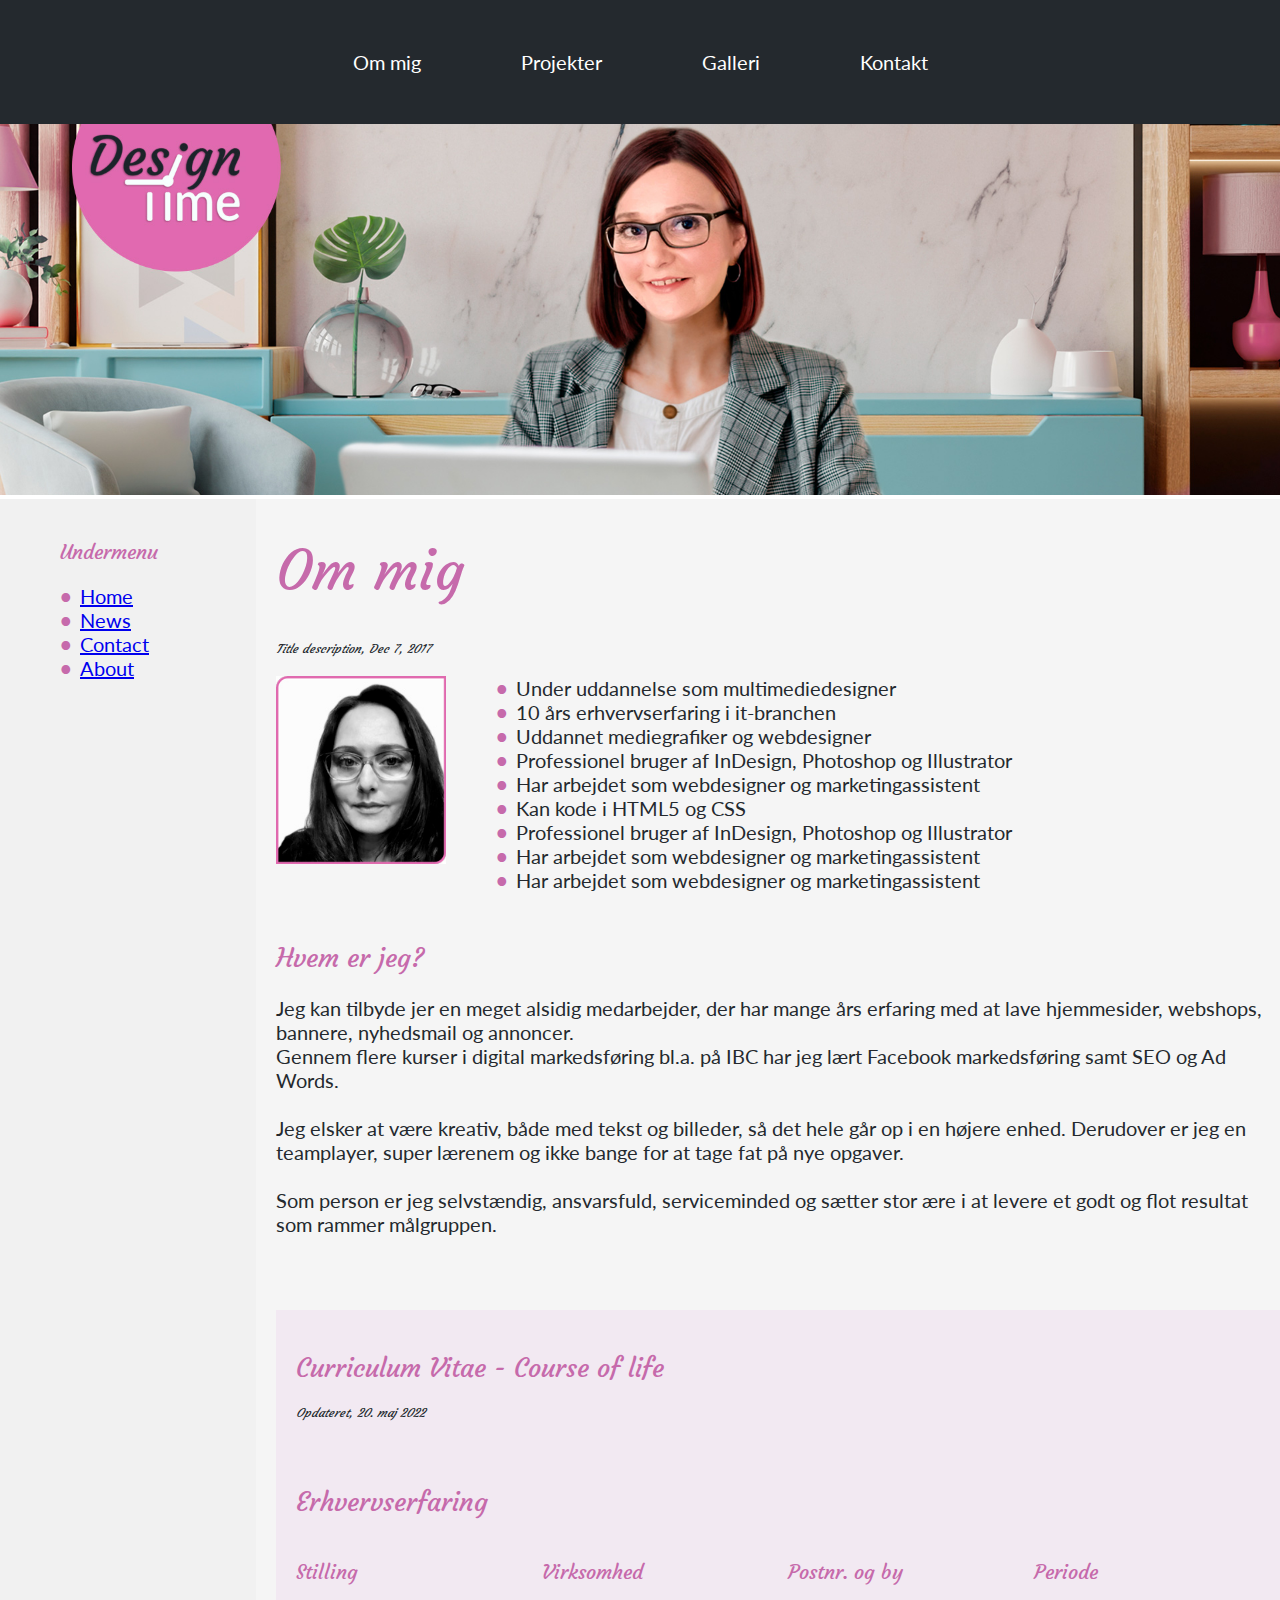
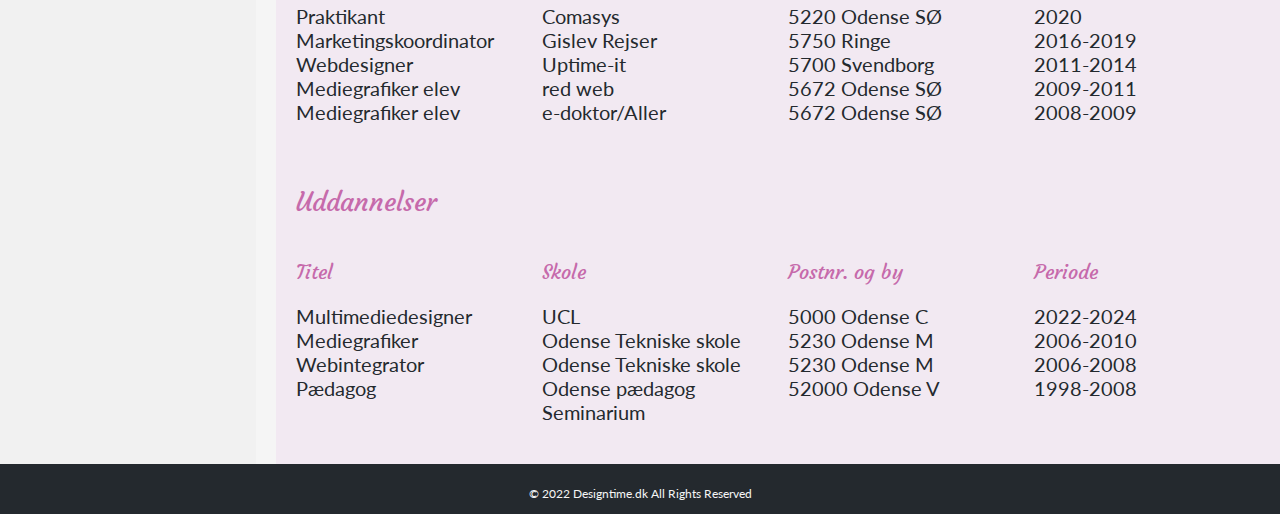
==== index.html @ 6e7c0d72 "Download filer fra designtime.dk" ====
<!DOCTYPE html>
<html lang="da" >
<head>
<title>Designtime</title>
<Meta description="Suz Maj Flindt Aagaards hjemmeside">
<meta charset="UTF-8">
<meta name="viewport" content="width=device-width, initial-scale=1">
<link rel="stylesheet" type="text/css" href="style.css">
<link rel="stylesheet" type="text/css" href="https://fonts.googleapis.com/css?family=Sofia">
<link rel="stylesheet" type="text/css" href="https://fonts.googleapis.com/css?family=Courgette">
<link rel="stylesheet" type="text/css" href="https://fonts.googleapis.com/css?family=Lato">
</head>
<body>
  <!-- Navigation Bar -->
  <div class="navbar">
    <a href="#">Om mig</a>
    <a href="#">Projekter</a>
    <a href="#">Galleri</a>
    <a href="#">Kontakt</a>
  </div>

<!-- Header -->
<div class="header">
  <a href="#"><img src="img/suz_topbanner_1920x556px.jpg" alt="topbanner"></a>
</div>

<!-- The flexible grid (content) -->
<div class="row">
  <div class="side">
        <div>
        <p>
        <ul>
          <h3>Undermenu</h3>
          <li><a class="active" href="#home">Home</a></li>
          <li><a href="#news">News</a></li>
          <li><a href="#contact">Contact</a></li>
          <li><a href="#about">About</a></li>
        </ul>
      </p>
        </div>
  </div>
  <div class="main">
    <h1>Om mig</h1>
    <h5>Title description, Dec 7, 2017</h5>
    <div class="img_profil"><img src="img/suz_profil.jpg" alt="Suz Profilbillede"></div>
    <div class="list_profil">
          <ul>
               <li>Under uddannelse som multimediedesigner</li>
               <li>10 års erhvervserfaring i it-branchen</li>
               <li>Uddannet mediegrafiker og webdesigner</li>
              <li>Professionel bruger af InDesign, Photoshop og Illustrator</li>
              <li>Har arbejdet som webdesigner og marketingassistent</li>
              <li>Kan kode i HTML5 og CSS</li>
              <li>Professionel bruger af InDesign, Photoshop og Illustrator</li>
              <li>Har arbejdet som webdesigner og marketingassistent</li>
              <li>Har arbejdet som webdesigner og marketingassistent</li>
           </ul>
      </div>
          <div class="intro_tekst_cv"><p><h2>Hvem er jeg?</h2>
          Jeg kan tilbyde jer en meget alsidig medarbejder, der har mange års erfaring med at lave hjemmesider,
          webshops, bannere, nyhedsmail og annoncer.<br>
          Gennem flere kurser i digital markedsføring bl.a. på IBC har jeg lært Facebook markedsføring samt SEO og Ad Words.
        <br><br>

          Jeg elsker at være kreativ, både med tekst og billeder, så det hele går op i en højere enhed.
          Derudover er jeg en teamplayer, super lærenem og ikke bange for at tage fat på nye opgaver.<br><br>

          Som person er jeg selvstændig, ansvarsfuld, serviceminded og sætter stor ære i at levere et godt og flot resultat som rammer målgruppen.
        </p></div>

    <br>
      <div class="bg_pink">
        <h2>Curriculum Vitae - Course of life</h2>
        <h5>Opdateret, 20. maj 2022</h5><br>
    <h2>Erhvervserfaring</h2>
          <div class="row">
              <div class="column" style="background-color:#;">
                <h3>Stilling</h3>
                <p>Praktikant</p>
                <p>Marketingskoordinator</p>
                <p>Webdesigner</p>
                <p>Mediegrafiker elev</p>
                <p>Mediegrafiker elev</p>
              </div>
              <div class="column" style="background-color:#;">
                <h3>Virksomhed</h3>
                <p>Comasys</p>
                <p>Gislev Rejser</p>
                <p>Uptime-it</p>
                <p>red web</p>
                <p>e-doktor/Aller</p>
              </div>
              <div class="column" style="background-color:#;">
            <h3>Postnr. og by</h3>
            <p>5220 Odense SØ</p>
            <p>5750 Ringe</p>
            <p>5700 Svendborg</p>
            <p>5672 Odense SØ</p>
            <p>5672 Odense SØ</p>
            </div>
            <div class="column" style="background-color:#;">
              <h3>Periode</h3>
              <p>2020</p>
              <p>2016-2019</p>
              <p>2011-2014</p>
              <p>2009-2011</p>
              <p>2008-2009</p>
            </div>
          </div>

          <h2>Uddannelser</h2>
                <div class="row">
                    <div class="column" style="background-color:#;">
                      <h3>Titel</h3>
                      <p>Multimediedesigner</p>
                      <p>Mediegrafiker</p>
                      <p>Webintegrator</p>
                      <p>Pædagog</p>
                    </div>
                    <div class="column" style="background-color:#;">
                      <h3>Skole</h3>
                      <p>UCL</p>
                      <p>Odense Tekniske skole</p>
                      <p>Odense Tekniske skole</p>
                      <p>Odense pædagog Seminarium</p>
                    </div>
                    <div class="column" style="background-color:#;">
                  <h3>Postnr. og by</h3>
                  <p>5000 Odense C</p>
                  <p>5230 Odense M</p>
                  <p>5230 Odense M</p>
                  <p>52000 Odense V</p>
                  </div>
                  <div class="column" style="background-color:#;">
                    <h3>Periode</h3>
                    <p>2022-2024</p>
                    <p>2006-2010</p>
                    <p>2006-2008</p>
                    <p>1998-2008</p>
                  </div>
                </div>
      </div>
  </div>
</div>
<!-- Footer -->
<div class="footer">
  <p>© 2022 Designtime.dk  All Rights Reserved</p>
</div>
</body>
</html>
---- style.css ----
* {
  box-sizing: border-box;
}

/* Style the body */
body {
  font: 20px Lato;
  font-family: lato;
  margin: 0;
  color:#24292e;
}
H1
{
color: #C66AAB;
font: 55px Courgette;
}
H2
{
  color: #C66AAB;
  font: 26px Courgette;

}
H3
{
  color: #C66AAB;
  font: 20px Courgette;

}
H4
{

}
H5
{
  color: #24292e;
  font: 12px Courgette;
  font-style: italic;
}

/*skalerer billedet i rigtige propertioner*/
img {
  width: 100%;
  height: auto;
}
.img_profil {
  /*background-color: #aaa;*/
  width: 220px;
  height: 243px;
  padding-right:50px;
  float: left;
}

/* Style the top navigation bar */
.navbar {
  display: flex;
  justify-content: center;
  background-color: #24292e;

}

/* Style the navigation bar links */
.navbar a {
  color: white;
  padding: 50px 50px;
  text-decoration: none;
  text-align: center;
}

/* Change color on hover */
.navbar a:hover {
  /*background-color: #C66AAB;*/
  background-color: #707070;
}


ul {
  list-style: none; /* Remove default bullets */
}

ul li::before {
  content: "\2022";  /* Add content: \2022 is the CSS Code/unicode for a bullet */
  color: #C66AAB; /* Change the color */
  font-weight: bold; /* If you want it to be bold */
  display: inline-block; /* Needed to add space between the bullet and the text */
  width: 1em; /* Also needed for space (tweak if needed) */
  /*margin-left: -1em; /* Also needed for space (tweak if needed) */
}

.ul li{
float: none;
}

/*.side ul {
  list-style-type: none;
  margin: 0;
  padding: 0;
  width: 25%;
  background-color: #;
  height: 100%; /* Full height */
  /*position: fixed; /* Make it stick, even on scroll */
  /*overflow: auto; /* Enable scrolling if the sidenav has too much content */
}
.list_profil{
font-size: 20px;
padding-bottom: 200px;
}

.intro_tekst_cv p{
margin-top: 50px;
}
/* Header/logo Title */
.header {
  width: 100%;
  height: auto;
}

/* Column container */
.row {
  display: flex;
  flex-wrap: wrap;
  margin:0px;
  padding:0px;
}

/* Create two unequal columns that sits next to each other */
/* Sidebar/left column */
.side {
  flex: 20%;
  background-color: #f1f1f1;
  padding: 20px;
}

/* Main column */
.main {
  flex: 80%;
  background-color: #F5F5F5;
  padding-left:20px;
  padding-bottom:0px;
}
.bg_pink{
  flex: 70%;
  background-color: #F2E9F2;
  padding-left:20px;
  padding-top:20px;
}
/* Create three equal columns that floats next to each other */
.column {
  float: left;
  width: 25%;
  padding-bottom: 40px;


}
.column p {
  margin:0px;
  padding:0px;

}
/* Clear floats after the columns */
.row:after {
  content: "";
  display: table;
  clear: both;
}

/* Footer */
.footer {
  height:50px;
  padding-top:10px;
  text-align: center;
  background: #24292e;
  color: #F5F5F5;
  font-size: 12px;
  font: Lato;

}

/* Responsive layout - when the screen is less than 700px wide, make the two columns stack on top of each other instead of next to each other */
@media screen and (max-width: 700px) {
  .row, .navbar {
    flex-direction: column;
  }
}
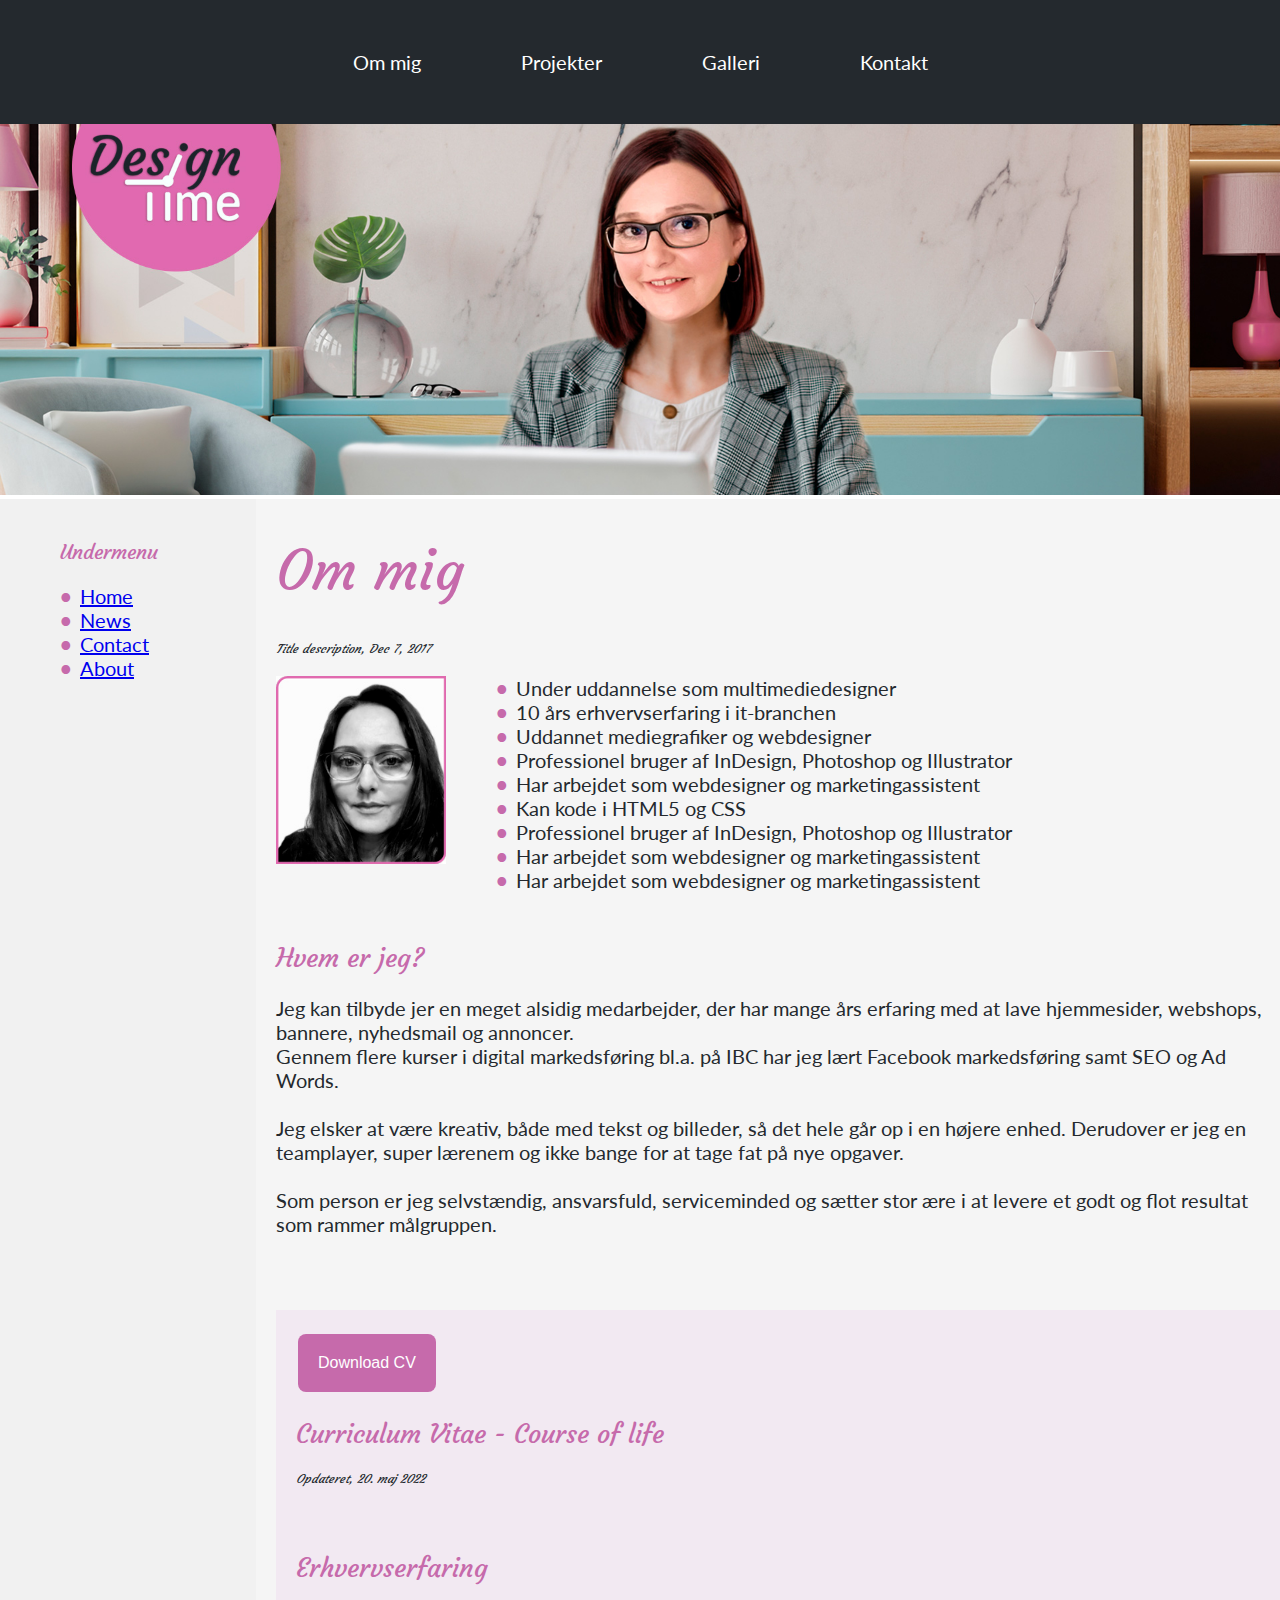
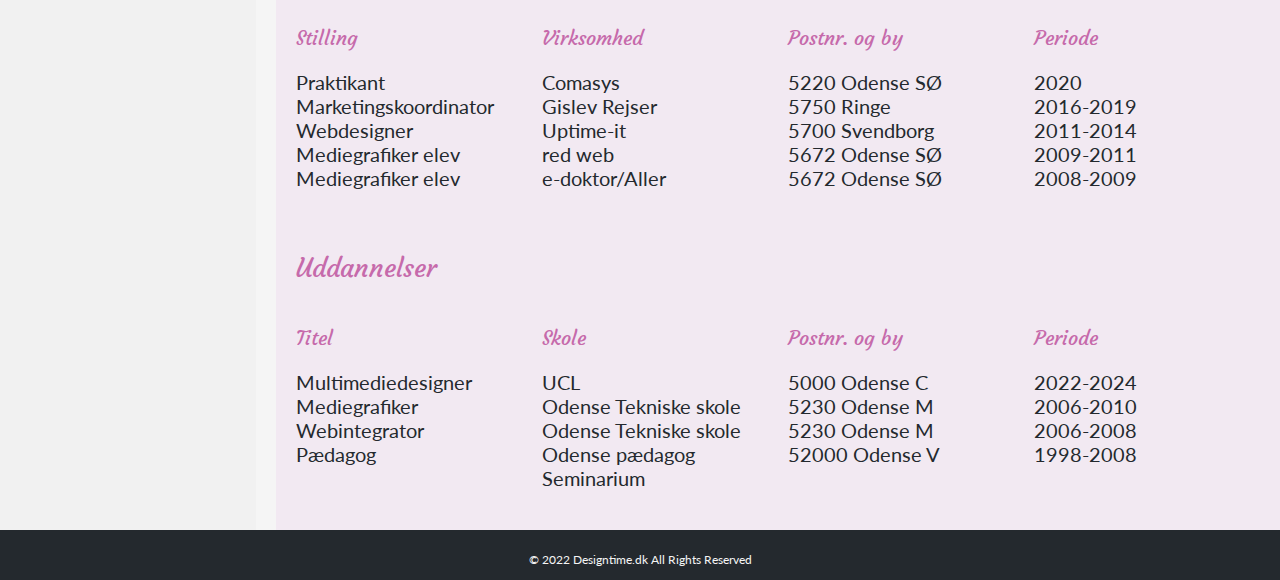
==== commit 7850e434: "Pink knap og pink css" ====
--- a/index.html
+++ b/index.html
@@ -69,11 +69,13 @@
         </p></div>
 
     <br>
-      <div class="bg_pink">
-        <h2>Curriculum Vitae - Course of life</h2>
+<div class="bg_pink">
+        <div class="online_cv"><button class="pink_button">Download CV</button>
+          <h2>Curriculum Vitae - Course of life</h2>
         <h5>Opdateret, 20. maj 2022</h5><br>
     <h2>Erhvervserfaring</h2>
           <div class="row">
+
               <div class="column" style="background-color:#;">
                 <h3>Stilling</h3>
                 <p>Praktikant</p>
@@ -82,6 +84,7 @@
                 <p>Mediegrafiker elev</p>
                 <p>Mediegrafiker elev</p>
               </div>
+
               <div class="column" style="background-color:#;">
                 <h3>Virksomhed</h3>
                 <p>Comasys</p>
@@ -90,6 +93,7 @@
                 <p>red web</p>
                 <p>e-doktor/Aller</p>
               </div>
+
               <div class="column" style="background-color:#;">
             <h3>Postnr. og by</h3>
             <p>5220 Odense SØ</p>
@@ -98,6 +102,7 @@
             <p>5672 Odense SØ</p>
             <p>5672 Odense SØ</p>
             </div>
+
             <div class="column" style="background-color:#;">
               <h3>Periode</h3>
               <p>2020</p>
@@ -110,6 +115,7 @@
 
           <h2>Uddannelser</h2>
                 <div class="row">
+
                     <div class="column" style="background-color:#;">
                       <h3>Titel</h3>
                       <p>Multimediedesigner</p>
@@ -117,6 +123,7 @@
                       <p>Webintegrator</p>
                       <p>Pædagog</p>
                     </div>
+
                     <div class="column" style="background-color:#;">
                       <h3>Skole</h3>
                       <p>UCL</p>
@@ -124,6 +131,7 @@
                       <p>Odense Tekniske skole</p>
                       <p>Odense pædagog Seminarium</p>
                     </div>
+
                     <div class="column" style="background-color:#;">
                   <h3>Postnr. og by</h3>
                   <p>5000 Odense C</p>
@@ -131,6 +139,7 @@
                   <p>5230 Odense M</p>
                   <p>52000 Odense V</p>
                   </div>
+
                   <div class="column" style="background-color:#;">
                     <h3>Periode</h3>
                     <p>2022-2024</p>
@@ -138,8 +147,9 @@
                     <p>2006-2008</p>
                     <p>1998-2008</p>
                   </div>
-                </div>
+           </div>
       </div>
+    </div>
   </div>
 </div>
 <!-- Footer -->
--- a/style.css
+++ b/style.css
@@ -3,79 +3,23 @@
   box-sizing: border-box;
 }
 
-/* Style the body */
-body {
-  font: 20px Lato;
-  font-family: lato;
-  margin: 0;
-  color:#24292e;
-}
+/*******************************PINK DESIGN******************************/
 H1
 {
 color: #C66AAB;
 font: 55px Courgette;
 }
+
 H2
 {
   color: #C66AAB;
   font: 26px Courgette;
-
-}
+}
+
 H3
 {
   color: #C66AAB;
   font: 20px Courgette;
-
-}
-H4
-{
-
-}
-H5
-{
-  color: #24292e;
-  font: 12px Courgette;
-  font-style: italic;
-}
-
-/*skalerer billedet i rigtige propertioner*/
-img {
-  width: 100%;
-  height: auto;
-}
-.img_profil {
-  /*background-color: #aaa;*/
-  width: 220px;
-  height: 243px;
-  padding-right:50px;
-  float: left;
-}
-
-/* Style the top navigation bar */
-.navbar {
-  display: flex;
-  justify-content: center;
-  background-color: #24292e;
-
-}
-
-/* Style the navigation bar links */
-.navbar a {
-  color: white;
-  padding: 50px 50px;
-  text-decoration: none;
-  text-align: center;
-}
-
-/* Change color on hover */
-.navbar a:hover {
-  /*background-color: #C66AAB;*/
-  background-color: #707070;
-}
-
-
-ul {
-  list-style: none; /* Remove default bullets */
 }
 
 ul li::before {
@@ -86,6 +30,111 @@
   width: 1em; /* Also needed for space (tweak if needed) */
   /*margin-left: -1em; /* Also needed for space (tweak if needed) */
 }
+
+.bg_pink{
+  flex: 70%;
+  background-color: #F2E9F2;
+  padding-left:20px;
+  padding-top:20px;
+}
+
+.pink_button {
+  border-radius: 8px;
+  color: #C66AAB;
+  background-color: #C66AAB; /* PINK */
+  border: none;
+  color: white;
+  padding: 20px;
+  text-align: center;
+  text-decoration: none;
+  display: inline-block;
+  font-size: 16px;
+  margin: 4px 2px;
+  cursor: pointer;
+  transition-duration: 0.4s;
+}
+
+.pink_button:hover {
+  border-radius: 8px;
+  color: #C66AAB;
+  background-color: #F2E9F2; /* PINK */
+  border: 1px solid #C66AAB;
+  color: #C66AAB;
+  padding: 20px;
+  text-align: center;
+  text-decoration: none;
+  display: inline-block;
+  font-size: 16px;
+  margin: 4px 2px;
+  cursor: pointer;
+  transition-duration: 0.4s;
+
+}
+
+/*****************************************************************************/
+
+
+/* Style the body */
+body {
+  font: 20px Lato;
+  font-family: Lato;
+  margin: 0;
+  color:#24292e;
+}
+
+H4
+{
+
+}
+H5
+{
+  color: #24292e;
+  font: 12px Courgette;
+  font-style: italic;
+}
+
+/*skalerer billedet i rigtige propertioner*/
+img {
+  width: 100%;
+  height: auto;
+}
+
+.img_profil {
+  /*background-color: #aaa;*/
+  width: 220px;
+  height: 243px;
+  padding-right:50px;
+  float: left;
+}
+
+/* Style the top navigation bar */
+.navbar {
+  display: flex;
+  justify-content: center;
+  background-color: #24292e;
+
+}
+
+/* Style the navigation bar links */
+.navbar a {
+  color: white;
+  padding: 50px 50px;
+  text-decoration: none;
+  text-align: center;
+}
+
+/* Change color on hover */
+.navbar a:hover {
+  /*background-color: #C66AAB;*/
+  background-color: #707070;
+}
+
+
+ul {
+  list-style: none; /* Remove default bullets */
+}
+
+
 
 .ul li{
 float: none;
@@ -127,7 +176,7 @@
 /* Sidebar/left column */
 .side {
   flex: 20%;
-  background-color: #f1f1f1;
+  background-color: #F1F1F1;
   padding: 20px;
 }
 
@@ -138,12 +187,9 @@
   padding-left:20px;
   padding-bottom:0px;
 }
-.bg_pink{
-  flex: 70%;
-  background-color: #F2E9F2;
-  padding-left:20px;
-  padding-top:20px;
-}
+
+
+
 /* Create three equal columns that floats next to each other */
 .column {
   float: left;
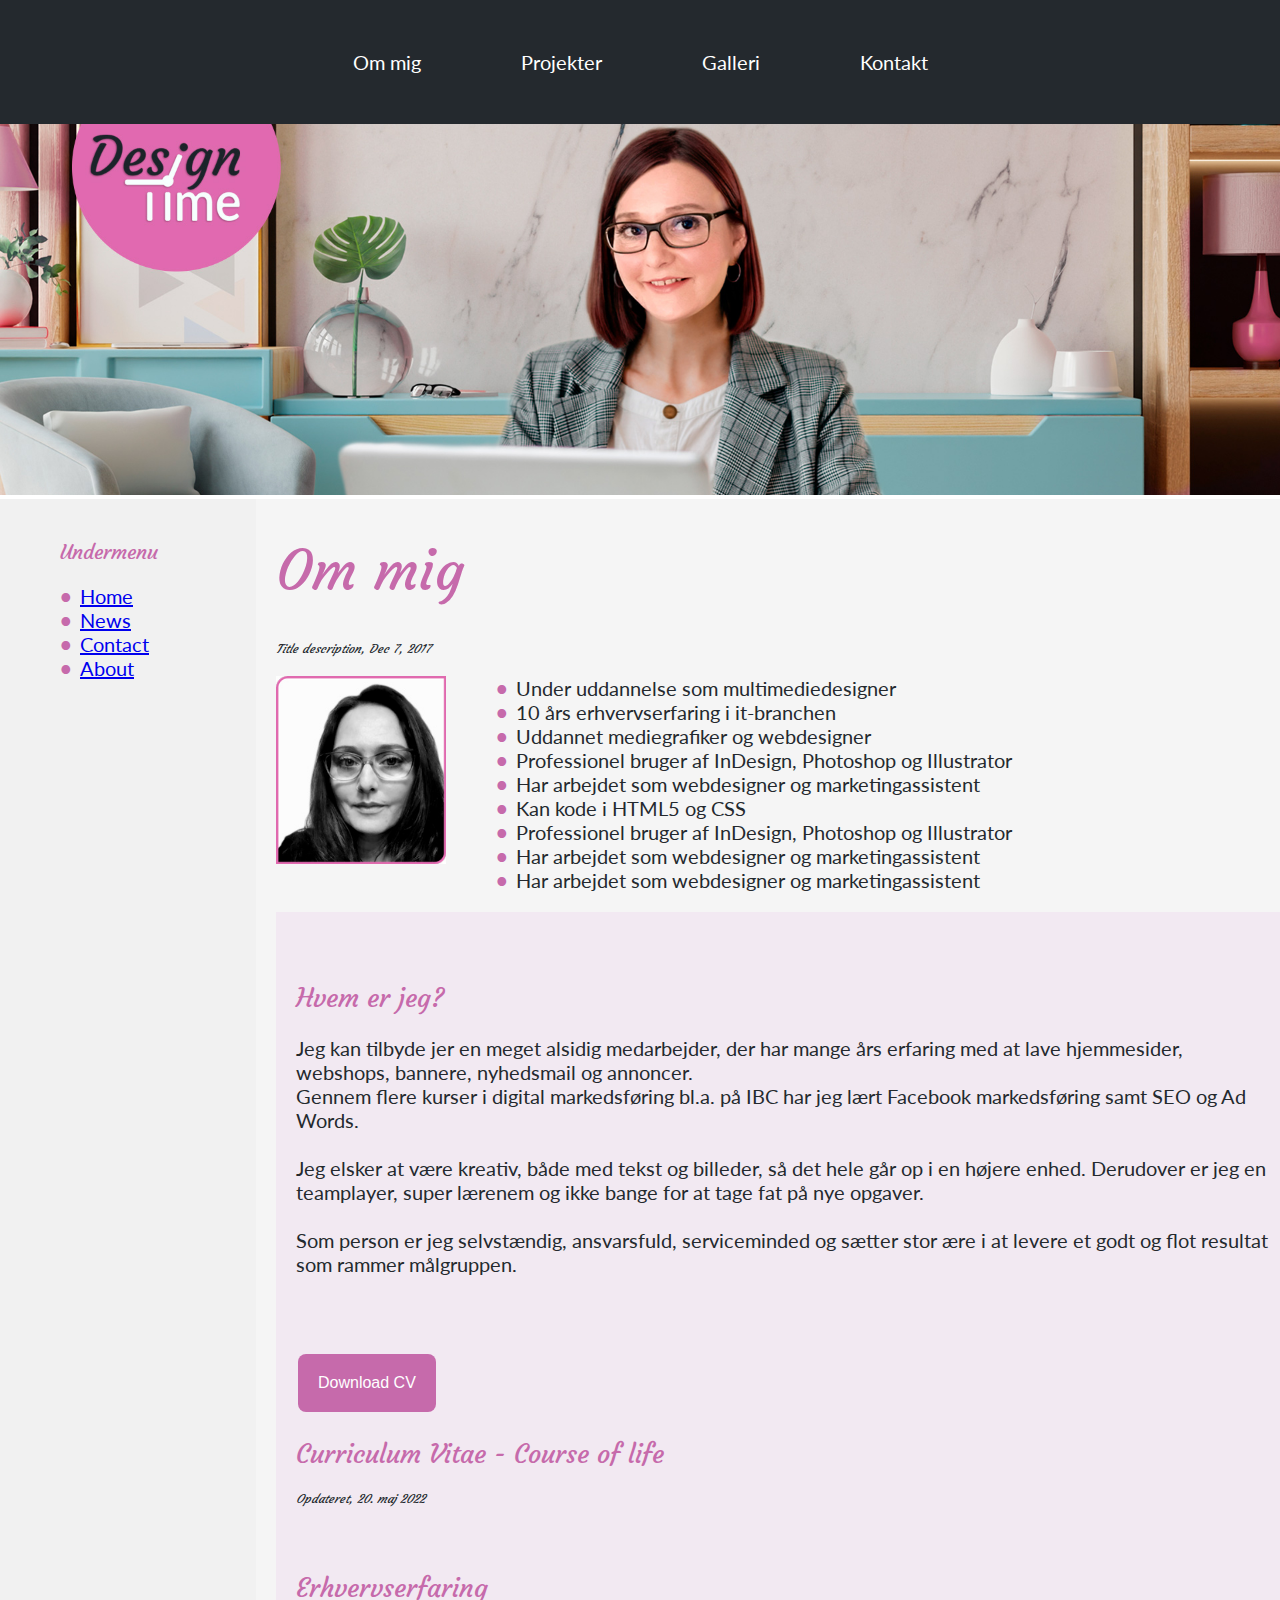
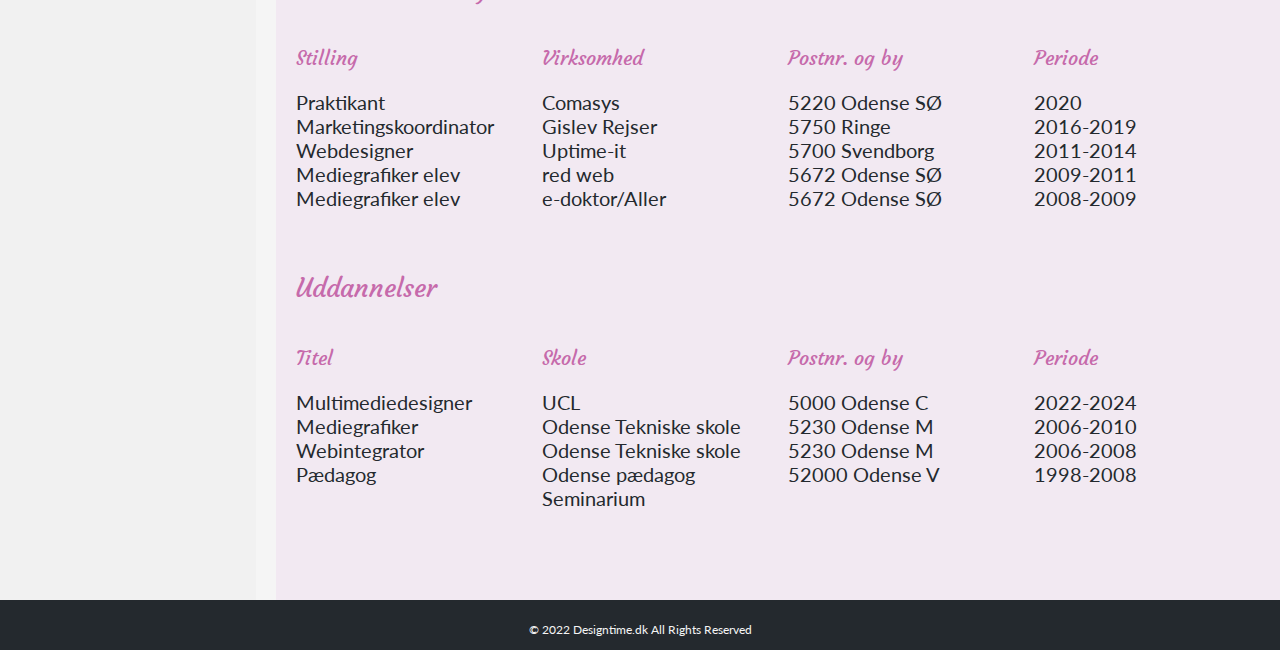
==== commit 37b56d3c: "pink bg flyttes" ====
--- a/index.html
+++ b/index.html
@@ -56,7 +56,7 @@
               <li>Har arbejdet som webdesigner og marketingassistent</li>
            </ul>
       </div>
-          <div class="intro_tekst_cv"><p><h2>Hvem er jeg?</h2>
+          <div class="bg_pink"><div class="intro_tekst_cv"><p><h2>Hvem er jeg?</h2>
           Jeg kan tilbyde jer en meget alsidig medarbejder, der har mange års erfaring med at lave hjemmesider,
           webshops, bannere, nyhedsmail og annoncer.<br>
           Gennem flere kurser i digital markedsføring bl.a. på IBC har jeg lært Facebook markedsføring samt SEO og Ad Words.
@@ -69,8 +69,8 @@
         </p></div>
 
     <br>
-<div class="bg_pink">
-        <div class="online_cv"><button class="pink_button">Download CV</button>
+<button class="pink_bt">Download CV</button>
+        <div class="online_cv">
           <h2>Curriculum Vitae - Course of life</h2>
         <h5>Opdateret, 20. maj 2022</h5><br>
     <h2>Erhvervserfaring</h2>
--- a/style.css
+++ b/style.css
@@ -36,9 +36,14 @@
   background-color: #F2E9F2;
   padding-left:20px;
   padding-top:20px;
-}
-
-.pink_button {
+  padding-bottom: 50px;
+}
+
+.online_cv{
+padding:0px;
+}
+
+.pink_bt {
   border-radius: 8px;
   color: #C66AAB;
   background-color: #C66AAB; /* PINK */
@@ -54,7 +59,7 @@
   transition-duration: 0.4s;
 }
 
-.pink_button:hover {
+.pink_bt:hover {
   border-radius: 8px;
   color: #C66AAB;
   background-color: #F2E9F2; /* PINK */
@@ -228,3 +233,8 @@
     flex-direction: column;
   }
 }
+@media screen and (max-width: 700px) {
+  .online_cv {
+    display:none;
+  }
+}
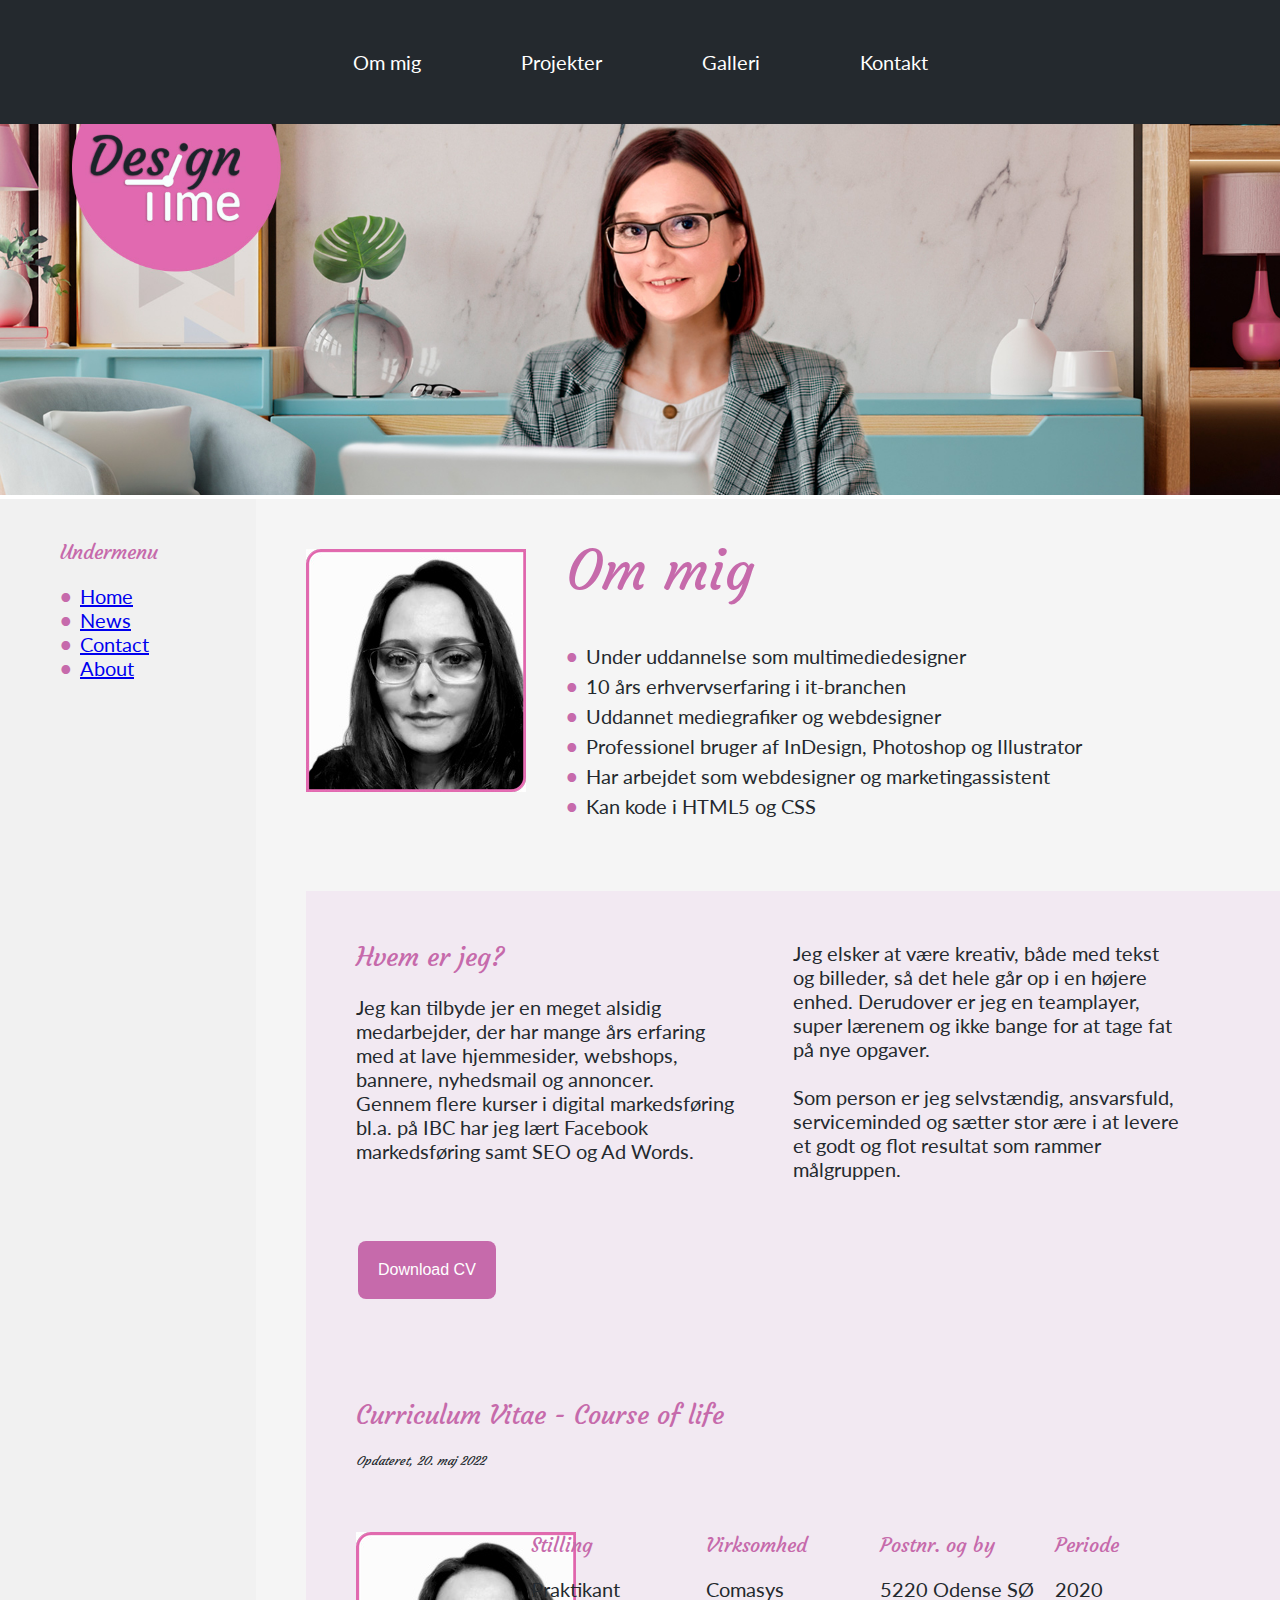
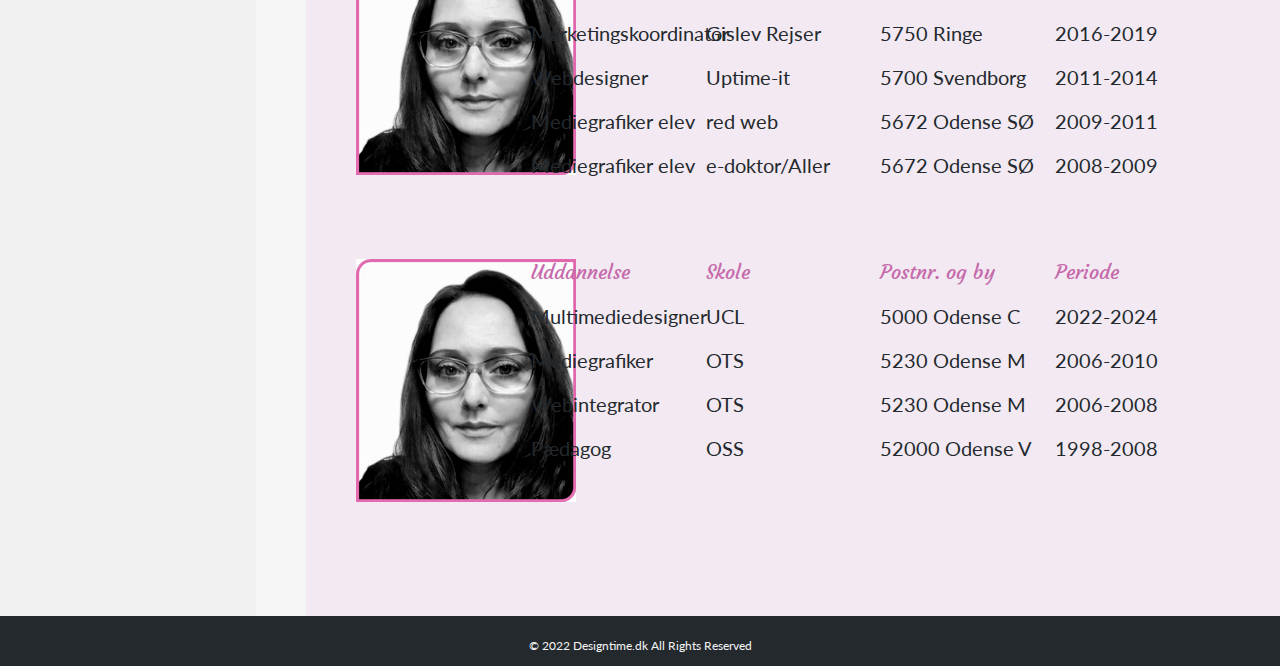
==== commit 7be8ea48: "Delt intro tekst op i 2 rækker" ====
--- a/index.html
+++ b/index.html
@@ -15,7 +15,7 @@
   <div class="navbar">
     <a href="#">Om mig</a>
     <a href="#">Projekter</a>
-    <a href="#">Galleri</a>
+    <a href="gallery.html">Galleri</a>
     <a href="#">Kontakt</a>
   </div>
 
@@ -27,7 +27,7 @@
 <!-- The flexible grid (content) -->
 <div class="row">
   <div class="side">
-        <div>
+        <div class="left-menu">
         <p>
         <ul>
           <h3>Undermenu</h3>
@@ -40,41 +40,49 @@
         </div>
   </div>
   <div class="main">
-    <h1>Om mig</h1>
-    <h5>Title description, Dec 7, 2017</h5>
-    <div class="img_profil"><img src="img/suz_profil.jpg" alt="Suz Profilbillede"></div>
-    <div class="list_profil">
-          <ul>
+
+
+<div class="flex-container-intro">
+    <div class="img_profile"><img src="img/suz_profil.jpg" alt="Suz Profilbillede"></div>
+    <div class="profile-list">
+          <ul><h1>Om mig</h1>
                <li>Under uddannelse som multimediedesigner</li>
                <li>10 års erhvervserfaring i it-branchen</li>
                <li>Uddannet mediegrafiker og webdesigner</li>
               <li>Professionel bruger af InDesign, Photoshop og Illustrator</li>
               <li>Har arbejdet som webdesigner og marketingassistent</li>
               <li>Kan kode i HTML5 og CSS</li>
-              <li>Professionel bruger af InDesign, Photoshop og Illustrator</li>
-              <li>Har arbejdet som webdesigner og marketingassistent</li>
-              <li>Har arbejdet som webdesigner og marketingassistent</li>
            </ul>
       </div>
-          <div class="bg_pink"><div class="intro_tekst_cv"><p><h2>Hvem er jeg?</h2>
-          Jeg kan tilbyde jer en meget alsidig medarbejder, der har mange års erfaring med at lave hjemmesider,
-          webshops, bannere, nyhedsmail og annoncer.<br>
-          Gennem flere kurser i digital markedsføring bl.a. på IBC har jeg lært Facebook markedsføring samt SEO og Ad Words.
-        <br><br>
+</div>
+    <div class="bg_pink">
+      <div class="flex-container-intro-cv">
+            <div class="intro-left"><h2>Hvem er jeg?</h2>
+                Jeg kan tilbyde jer en meget alsidig medarbejder, der har mange års erfaring med at lave hjemmesider,
+                webshops, bannere, nyhedsmail og annoncer.<br>
+                Gennem flere kurser i digital markedsføring bl.a. på IBC har jeg lært Facebook markedsføring samt SEO og Ad Words.
+                <br><br>
+            </div>
+            <div class="intro-right">
+                Jeg elsker at være kreativ, både med tekst og billeder, så det hele går op i en højere enhed.
+                Derudover er jeg en teamplayer, super lærenem og ikke bange for at tage fat på nye opgaver.<br><br>
 
-          Jeg elsker at være kreativ, både med tekst og billeder, så det hele går op i en højere enhed.
-          Derudover er jeg en teamplayer, super lærenem og ikke bange for at tage fat på nye opgaver.<br><br>
+                Som person er jeg selvstændig, ansvarsfuld, serviceminded og sætter stor ære i at levere et godt og flot resultat som rammer målgruppen.
 
-          Som person er jeg selvstændig, ansvarsfuld, serviceminded og sætter stor ære i at levere et godt og flot resultat som rammer målgruppen.
-        </p></div>
+            </div>
 
-    <br>
+  </div>
 <button class="pink_bt">Download CV</button>
+    
+
         <div class="online_cv">
           <h2>Curriculum Vitae - Course of life</h2>
         <h5>Opdateret, 20. maj 2022</h5><br>
-    <h2>Erhvervserfaring</h2>
           <div class="row">
+            <div class="column" style="background-color:#;">
+              <p><img src="img/suz_profil.jpg" alt="Suz Profilbillede"></p>
+
+            </div>
 
               <div class="column" style="background-color:#;">
                 <h3>Stilling</h3>
@@ -113,11 +121,14 @@
             </div>
           </div>
 
-          <h2>Uddannelser</h2>
+
                 <div class="row">
+                  <div class="column" style="background-color:#;">
+                    <p><img src="img/suz_profil.jpg" alt="Suz Profilbillede"></p>
+                  </div>
 
                     <div class="column" style="background-color:#;">
-                      <h3>Titel</h3>
+                      <h3>Uddannelse</h3>
                       <p>Multimediedesigner</p>
                       <p>Mediegrafiker</p>
                       <p>Webintegrator</p>
@@ -127,9 +138,9 @@
                     <div class="column" style="background-color:#;">
                       <h3>Skole</h3>
                       <p>UCL</p>
-                      <p>Odense Tekniske skole</p>
-                      <p>Odense Tekniske skole</p>
-                      <p>Odense pædagog Seminarium</p>
+                      <p>OTS</p>
+                      <p>OTS</p>
+                      <p>OSS</p>
                     </div>
 
                     <div class="column" style="background-color:#;">
--- a/style.css
+++ b/style.css
@@ -14,6 +14,8 @@
 {
   color: #C66AAB;
   font: 26px Courgette;
+  padding-top:0px;
+  margin-top:0px;
 }
 
 H3
@@ -28,19 +30,18 @@
   font-weight: bold; /* If you want it to be bold */
   display: inline-block; /* Needed to add space between the bullet and the text */
   width: 1em; /* Also needed for space (tweak if needed) */
+  padding-top:0px;
+  margin-top:0px;
   /*margin-left: -1em; /* Also needed for space (tweak if needed) */
 }
 
 .bg_pink{
   flex: 70%;
   background-color: #F2E9F2;
-  padding-left:20px;
-  padding-top:20px;
-  padding-bottom: 50px;
-}
-
-.online_cv{
-padding:0px;
+  margin: 0px;
+  padding: 50px;
+
+
 }
 
 .pink_bt {
@@ -54,7 +55,7 @@
   text-decoration: none;
   display: inline-block;
   font-size: 16px;
-  margin: 4px 2px;
+  margin: 4px 2px 100px;
   cursor: pointer;
   transition-duration: 0.4s;
 }
@@ -70,16 +71,58 @@
   text-decoration: none;
   display: inline-block;
   font-size: 16px;
-  margin: 4px 2px;
+  margin: 4px 2px 100px;
   cursor: pointer;
   transition-duration: 0.4s;
 
 }
 
 /*****************************************************************************/
+.flex-container-intro {
+ display: flex;
+ flex-wrap: wrap;
+ background-color:;
+ padding-bottom: 50px;
+}
+
+.img_profile {
+padding-top:50px;
+
+}
+.profile-list {
+  padding-top:0px;
+  margin-top:0px;
+  line-height: 30px;
+
+}
+
+.flex-container-intro-cv {
+ display: flex;
+ flex-wrap: wrap;
+ padding-bottom: 50px;
+}
+
+.flex-container-intro-cv > div {
+ flex: 50%;
+ padding-right:50px;
+ padding-top:0px;
+ margin-top:0px;
+}
+
+.intro-left {
+padding-top:0px;
+margin-top:0px;
+}
+
+.intro-right{
+padding-top:0px;
+margin-top:0px;
+
+}
 
 
 /* Style the body */
+
 body {
   font: 20px Lato;
   font-family: Lato;
@@ -87,6 +130,14 @@
   color:#24292e;
 }
 
+/* Main column */
+.main {
+  flex: 80%;
+  background-color: #F5F5F5;
+  padding-left:50px;
+  padding-bottom:0px;
+}
+
 H4
 {
 
@@ -104,13 +155,7 @@
   height: auto;
 }
 
-.img_profil {
-  /*background-color: #aaa;*/
-  width: 220px;
-  height: 243px;
-  padding-right:50px;
-  float: left;
-}
+
 
 /* Style the top navigation bar */
 .navbar {
@@ -142,7 +187,7 @@
 
 
 .ul li{
-float: none;
+
 }
 
 /*.side ul {
@@ -155,13 +200,10 @@
   /*position: fixed; /* Make it stick, even on scroll */
   /*overflow: auto; /* Enable scrolling if the sidenav has too much content */
 }
-.list_profil{
-font-size: 20px;
-padding-bottom: 200px;
-}
-
-.intro_tekst_cv p{
-margin-top: 50px;
+
+
+.intro_text_cv {
+padding-top: 100px;
 }
 /* Header/logo Title */
 .header {
@@ -185,27 +227,20 @@
   padding: 20px;
 }
 
-/* Main column */
-.main {
-  flex: 80%;
-  background-color: #F5F5F5;
-  padding-left:20px;
-  padding-bottom:0px;
-}
-
-
 
 /* Create three equal columns that floats next to each other */
 .column {
   float: left;
-  width: 25%;
+  width: 20%;
   padding-bottom: 40px;
 
-
-}
-.column p {
+}
+.column img {
+  width:auto;
+  height:auto;
   margin:0px;
   padding:0px;
+
 
 }
 /* Clear floats after the columns */
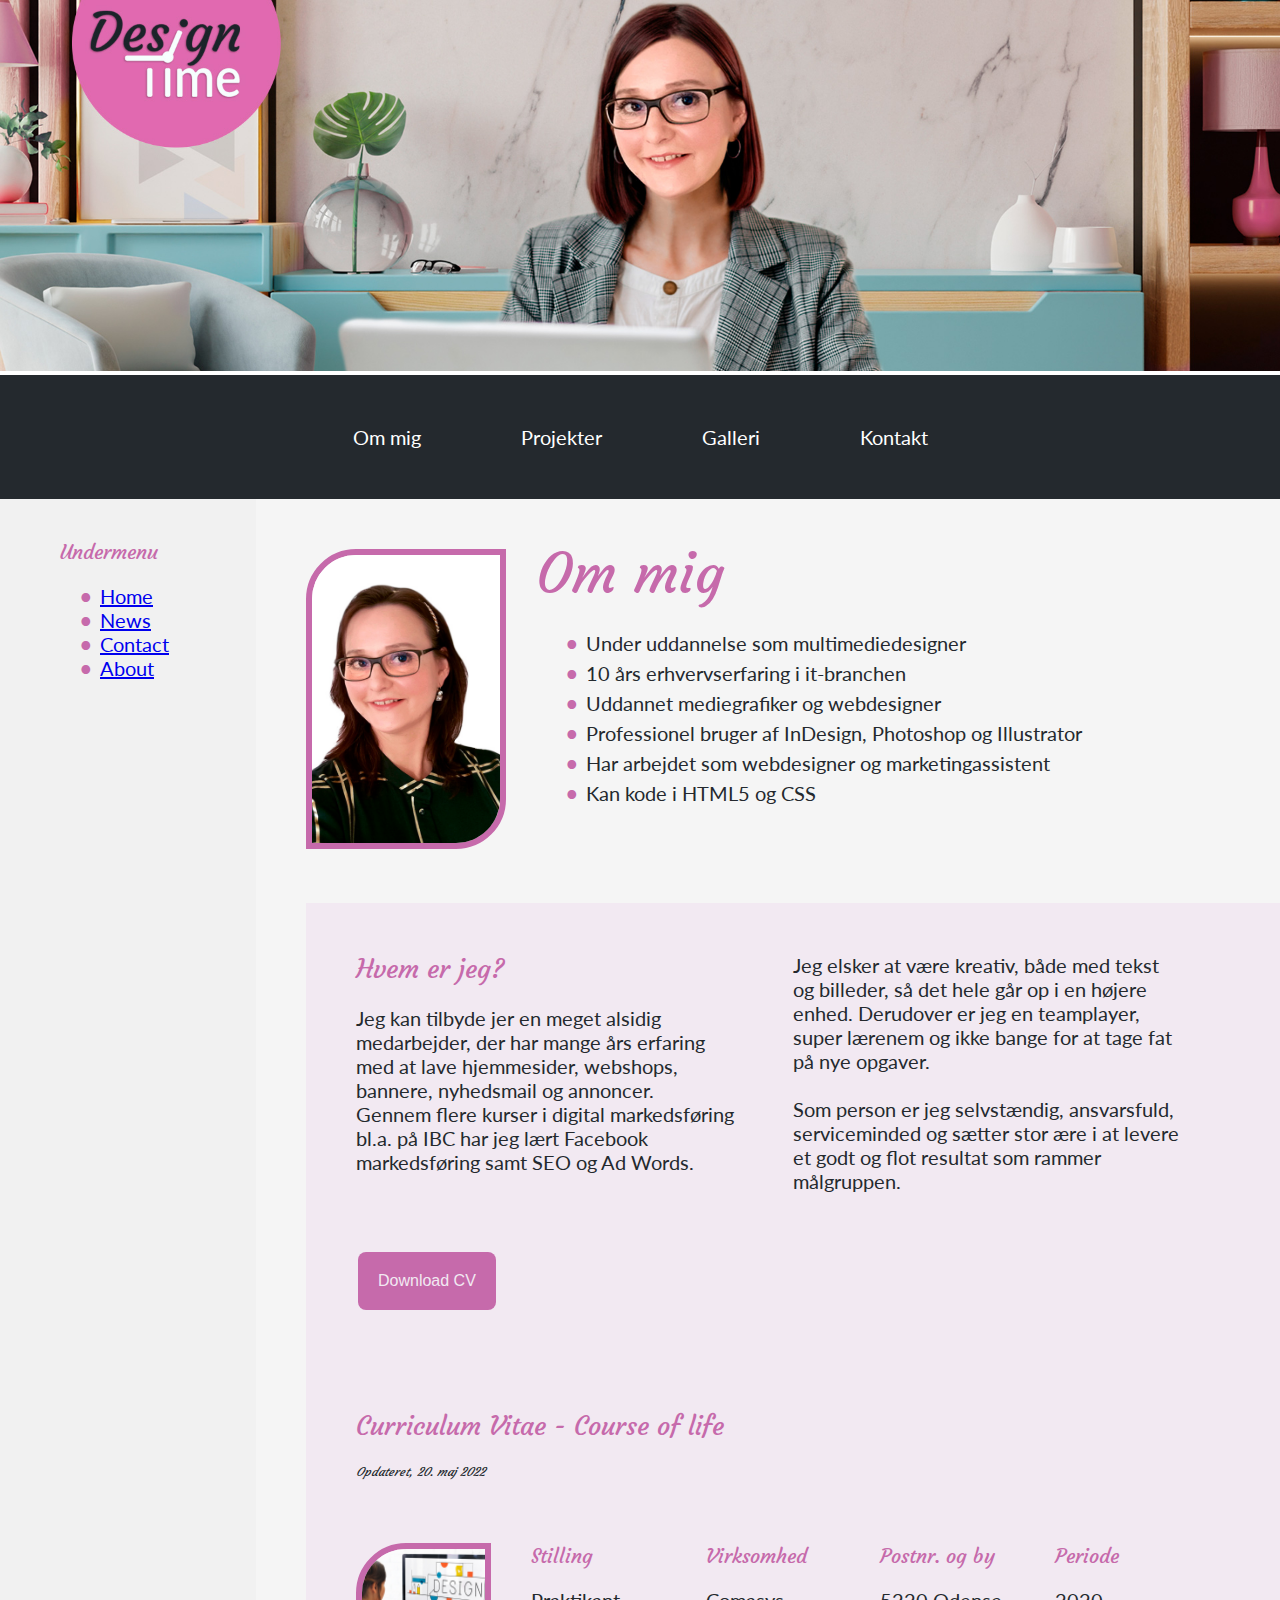
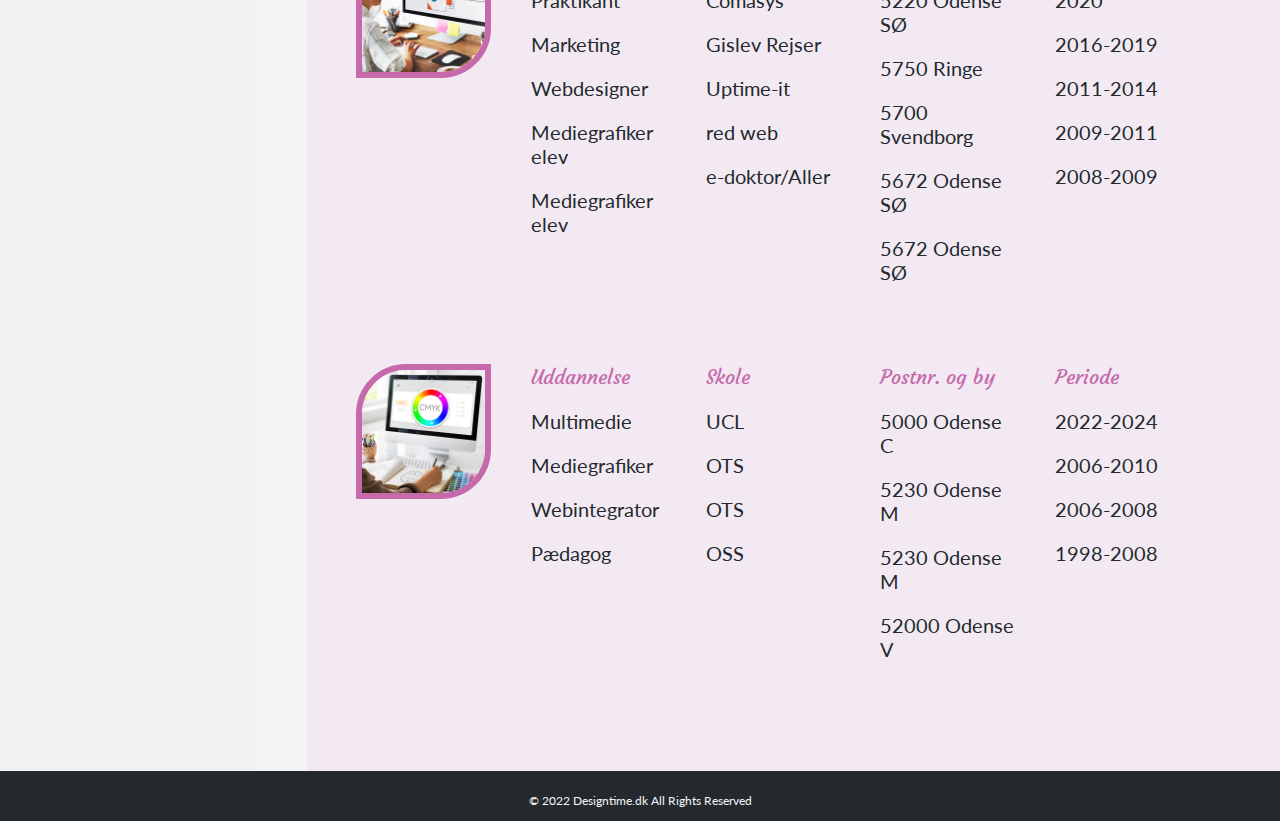
==== commit 6b53ac53: "Ens design på alle sider" ====
--- a/index.html
+++ b/index.html
@@ -5,24 +5,25 @@
 <Meta description="Suz Maj Flindt Aagaards hjemmeside">
 <meta charset="UTF-8">
 <meta name="viewport" content="width=device-width, initial-scale=1">
-<link rel="stylesheet" type="text/css" href="style.css">
+<link rel="stylesheet" type="text/css" href="style_index.css">
 <link rel="stylesheet" type="text/css" href="https://fonts.googleapis.com/css?family=Sofia">
 <link rel="stylesheet" type="text/css" href="https://fonts.googleapis.com/css?family=Courgette">
 <link rel="stylesheet" type="text/css" href="https://fonts.googleapis.com/css?family=Lato">
 </head>
 <body>
+  <!-- Header -->
+  <div class="header">
+    <a href="index.html"><img src="img/suz_topbanner_1920x556px.jpg" alt="topbanner"></a>
+  </div>
+
   <!-- Navigation Bar -->
   <div class="navbar">
-    <a href="#">Om mig</a>
-    <a href="#">Projekter</a>
-    <a href="gallery.html">Galleri</a>
-    <a href="#">Kontakt</a>
+    <a href="index.html">Om mig</a>
+    <a href="projekter.html">Projekter</a>
+    <a href="galleri.html">Galleri</a>
+    <a href="kontakt.html">Kontakt</a>
   </div>
 
-<!-- Header -->
-<div class="header">
-  <a href="#"><img src="img/suz_topbanner_1920x556px.jpg" alt="topbanner"></a>
-</div>
 
 <!-- The flexible grid (content) -->
 <div class="row">
@@ -43,18 +44,22 @@
 
 
 <div class="flex-container-intro">
-    <div class="img_profile"><img src="img/suz_profil.jpg" alt="Suz Profilbillede"></div>
+    <div class="img_profile"><img class="pink-frame" src="img/suz_profilbillede_green_gold_fritlagt_768px.jpg" alt="Suz Profilbillede"></div>
+
     <div class="profile-list">
-          <ul><h1>Om mig</h1>
-               <li>Under uddannelse som multimediedesigner</li>
-               <li>10 års erhvervserfaring i it-branchen</li>
-               <li>Uddannet mediegrafiker og webdesigner</li>
-              <li>Professionel bruger af InDesign, Photoshop og Illustrator</li>
-              <li>Har arbejdet som webdesigner og marketingassistent</li>
-              <li>Kan kode i HTML5 og CSS</li>
+        <h1 class="intro">Om mig</h1>
+          <ul>
+               <li class="intro">Under uddannelse som multimediedesigner</li>
+               <li class="intro">10 års erhvervserfaring i it-branchen</li>
+               <li class="intro">Uddannet mediegrafiker og webdesigner</li>
+               <li class="intro">Professionel bruger af InDesign, Photoshop og Illustrator</li>
+               <li class="intro">Har arbejdet som webdesigner og marketingassistent</li>
+               <li class="intro">Kan kode i HTML5 og CSS</li>
            </ul>
       </div>
 </div>
+
+<!-- The flexible grid (end) -->
     <div class="bg_pink">
       <div class="flex-container-intro-cv">
             <div class="intro-left"><h2>Hvem er jeg?</h2>
@@ -72,22 +77,22 @@
             </div>
 
   </div>
-<button class="pink_bt">Download CV</button>
-    
+<button class="pink_bt"><a href="http://designtime.dk/doc/CV_2020.pdf" target "blank">Download CV</a></button>
+
 
         <div class="online_cv">
           <h2>Curriculum Vitae - Course of life</h2>
         <h5>Opdateret, 20. maj 2022</h5><br>
           <div class="row">
             <div class="column" style="background-color:#;">
-              <p><img src="img/suz_profil.jpg" alt="Suz Profilbillede"></p>
+              <p><img src="img/designer-computer.jpg" alt=""></p>
 
             </div>
 
               <div class="column" style="background-color:#;">
                 <h3>Stilling</h3>
                 <p>Praktikant</p>
-                <p>Marketingskoordinator</p>
+                <p>Marketing</p>
                 <p>Webdesigner</p>
                 <p>Mediegrafiker elev</p>
                 <p>Mediegrafiker elev</p>
@@ -124,12 +129,12 @@
 
                 <div class="row">
                   <div class="column" style="background-color:#;">
-                    <p><img src="img/suz_profil.jpg" alt="Suz Profilbillede"></p>
+                    <p><img src="img/cmyk-design.jpg" alt="Suz Profilbillede"></p>
                   </div>
 
                     <div class="column" style="background-color:#;">
                       <h3>Uddannelse</h3>
-                      <p>Multimediedesigner</p>
+                      <p>Multimedie</p>
                       <p>Mediegrafiker</p>
                       <p>Webintegrator</p>
                       <p>Pædagog</p>
@@ -160,6 +165,8 @@
                   </div>
            </div>
       </div>
+
+
     </div>
   </div>
 </div>
--- a/style_index.css
+++ b/style_index.css
@@ -0,0 +1,316 @@
+
+* {
+  box-sizing: border-box;
+}
+
+/*******************************PINK DESIGN******************************/
+body {
+  font: 20px Lato;
+  font-family: Lato;
+  margin: 0;
+  color:#24292e;
+}
+
+/* Main column */
+.main {
+  flex: 80%;
+  background-color: #F5F5F5;
+  padding-left:50px;
+  padding-bottom:0px;
+}
+H1
+{
+color: #C66AAB;
+font: 55px Courgette;
+padding-top: 40px;
+padding-bottom: 0px;
+padding-left: 30px;
+margin-top:0px;
+margin-bottom:0px;
+}
+
+H1.intro
+{
+color: #C66AAB;
+font: 55px Courgette;
+padding-bottom:0px;
+padding-left:30px;
+}
+
+
+H4
+{
+
+}
+H5
+{
+  color: #24292e;
+  font: 12px Courgette;
+  font-style: italic;
+}
+
+
+
+
+
+
+H2
+{
+  color: #C66AAB;
+  font: 26px Courgette;
+  padding-top:0px;
+  margin-top:0px;
+}
+
+H3
+{
+  color: #C66AAB;
+  font: 20px Courgette;
+}
+
+ul li::before {
+  content: "\2022";  /* Add content: \2022 is the CSS Code/unicode for a bullet */
+  color: #C66AAB; /* Change the color */
+  font-weight: bold; /* If you want it to be bold */
+  display: inline-block; /* Needed to add space between the bullet and the text */
+  width: 1em; /* Also needed for space (tweak if needed) */
+  padding-top:0px;
+  padding-left:20px;
+  margin-top:0px;
+
+  /*margin-left: -1em; /* Also needed for space (tweak if needed) */
+}
+
+ul {
+  list-style: none; /* Remove default bullets */
+}
+
+/*.side ul {
+  list-style-type: none;
+  margin: 0;
+  padding: 0;
+  width: 25%;
+  background-color: #;
+  height: 100%; /* Full height */
+  /*position: fixed; /* Make it stick, even on scroll */
+  /*overflow: auto; /* Enable scrolling if the sidenav has too much content */
+
+.profile-list ul li .intro{
+margin-left:20px;
+padding-left:20px;
+
+}
+
+
+
+.bg_pink{
+  flex: 70%;
+  background-color: #F2E9F2;
+  margin: 0px;
+  padding: 50px;
+}
+
+
+.pink_bt a {
+  color: #F2E9F2;
+  text-decoration: none;
+
+}
+.pink_bt a:hover {
+  color: #C66AAB;
+  text-decoration: none;
+
+}
+
+.pink_bt {
+  border-radius: 8px;
+  background-color: #C66AAB; /* LYS PINK */
+  border: none;
+  padding: 20px;
+  text-align: center;
+  text-decoration: none;
+  display: inline-block;
+  font-size: 16px;
+  margin: 4px 2px 100px;
+  cursor: pointer;
+  transition-duration: 0.4s;
+}
+
+
+
+.pink_bt:hover {
+  border-radius: 8px;
+  background-color: #F2E9F2; /* PINK */
+  border: 1px solid #C66AAB;
+  color: #C66AAB;
+  padding: 20px;
+  text-align: center;
+  text-decoration: none;
+  display: inline-block;
+  font-size: 16px;
+  margin: 4px 2px 100px;
+  cursor: pointer;
+  transition-duration: 0.4s;
+
+}
+
+.pink-frame {
+  width: 200px;
+  height: 300px;
+  border-radius: 50px 0 50px 0;
+  border: 6px solid #C66AAB; /* PINK */
+  object-fit: cover;
+}
+.column p img {
+  width:100%;
+  height:auto;
+  border-radius: 50px 0 50px 0;
+  border: 6px solid #C66AAB; /* PINK */
+  object-fit: cover;
+}
+
+
+/*******************************PINK DESIGN******************************/
+
+/* Style the body */
+
+
+/*skalerer billedet i rigtige propertioner*/
+img {
+  width: 100%;
+  height: auto;
+}
+
+.flex-container-intro {
+ display: flex;
+ flex-wrap: wrap;
+ background-color:;
+ padding-bottom: 50px;
+}
+
+.img_profile {
+padding-top:50px;
+
+}
+.profile-list {
+  padding-top:0px;
+  margin-top:0px;
+  line-height: 30px;
+
+}
+
+.flex-container-intro-cv {
+ display: flex;
+ flex-wrap: wrap;
+ padding-bottom: 50px;
+}
+
+.flex-container-intro-cv > div {
+ flex: 50%;
+ padding-right:50px;
+ padding-top:0px;
+ margin-top:0px;
+}
+
+.intro-left {
+padding-top:0px;
+margin-top:0px;
+}
+
+.intro-right{
+padding-top:0px;
+margin-top:0px;
+}
+
+
+
+/* Style the top navigation bar */
+.navbar {
+  display: flex;
+  justify-content: center;
+  background-color: #24292e;
+
+}
+
+/* Style the navigation bar links */
+.navbar a {
+  color: white;
+  padding: 50px 50px;
+  text-decoration: none;
+  text-align: center;
+}
+
+/* Change color on hover */
+.navbar a:hover {
+  /*background-color: #C66AAB;*/
+  background-color: #707070;
+}
+
+
+
+
+.intro_text_cv {
+padding-top: 100px;
+}
+/* Header/logo Title */
+.header {
+  width: 100%;
+  height: auto;
+}
+
+/* Column container */
+.row {
+  display: flex;
+  flex-wrap: wrap;
+  margin-right:0px;
+  padding-right:0px;
+}
+
+/* Create two unequal columns that sits next to each other */
+/* Sidebar/left column */
+.side {
+  flex: 20%;
+  background-color: #F1F1F1;
+  padding: 20px;
+}
+
+
+/* Create three equal columns that floats next to each other */
+.column {
+  float: left;
+  width: 20%;
+  padding-bottom: 40px;
+  padding-right:40px;
+
+}
+
+/* Clear floats after the columns */
+.row:after {
+  content: "";
+  display: table;
+  clear: both;
+}
+
+/* Footer */
+.footer {
+  height:50px;
+  padding-top:10px;
+  text-align: center;
+  background: #24292e;
+  color: #F5F5F5;
+  font-size: 12px;
+  font: Lato;
+
+}
+
+/* Responsive layout - when the screen is less than 700px wide, make the two columns stack on top of each other instead of next to each other */
+@media screen and (max-width: 700px) {
+  .row, .navbar {
+    flex-direction: column;
+  }
+}
+@media screen and (max-width: 1200px) {
+  .online_cv {
+    display:none;
+  }
+}
